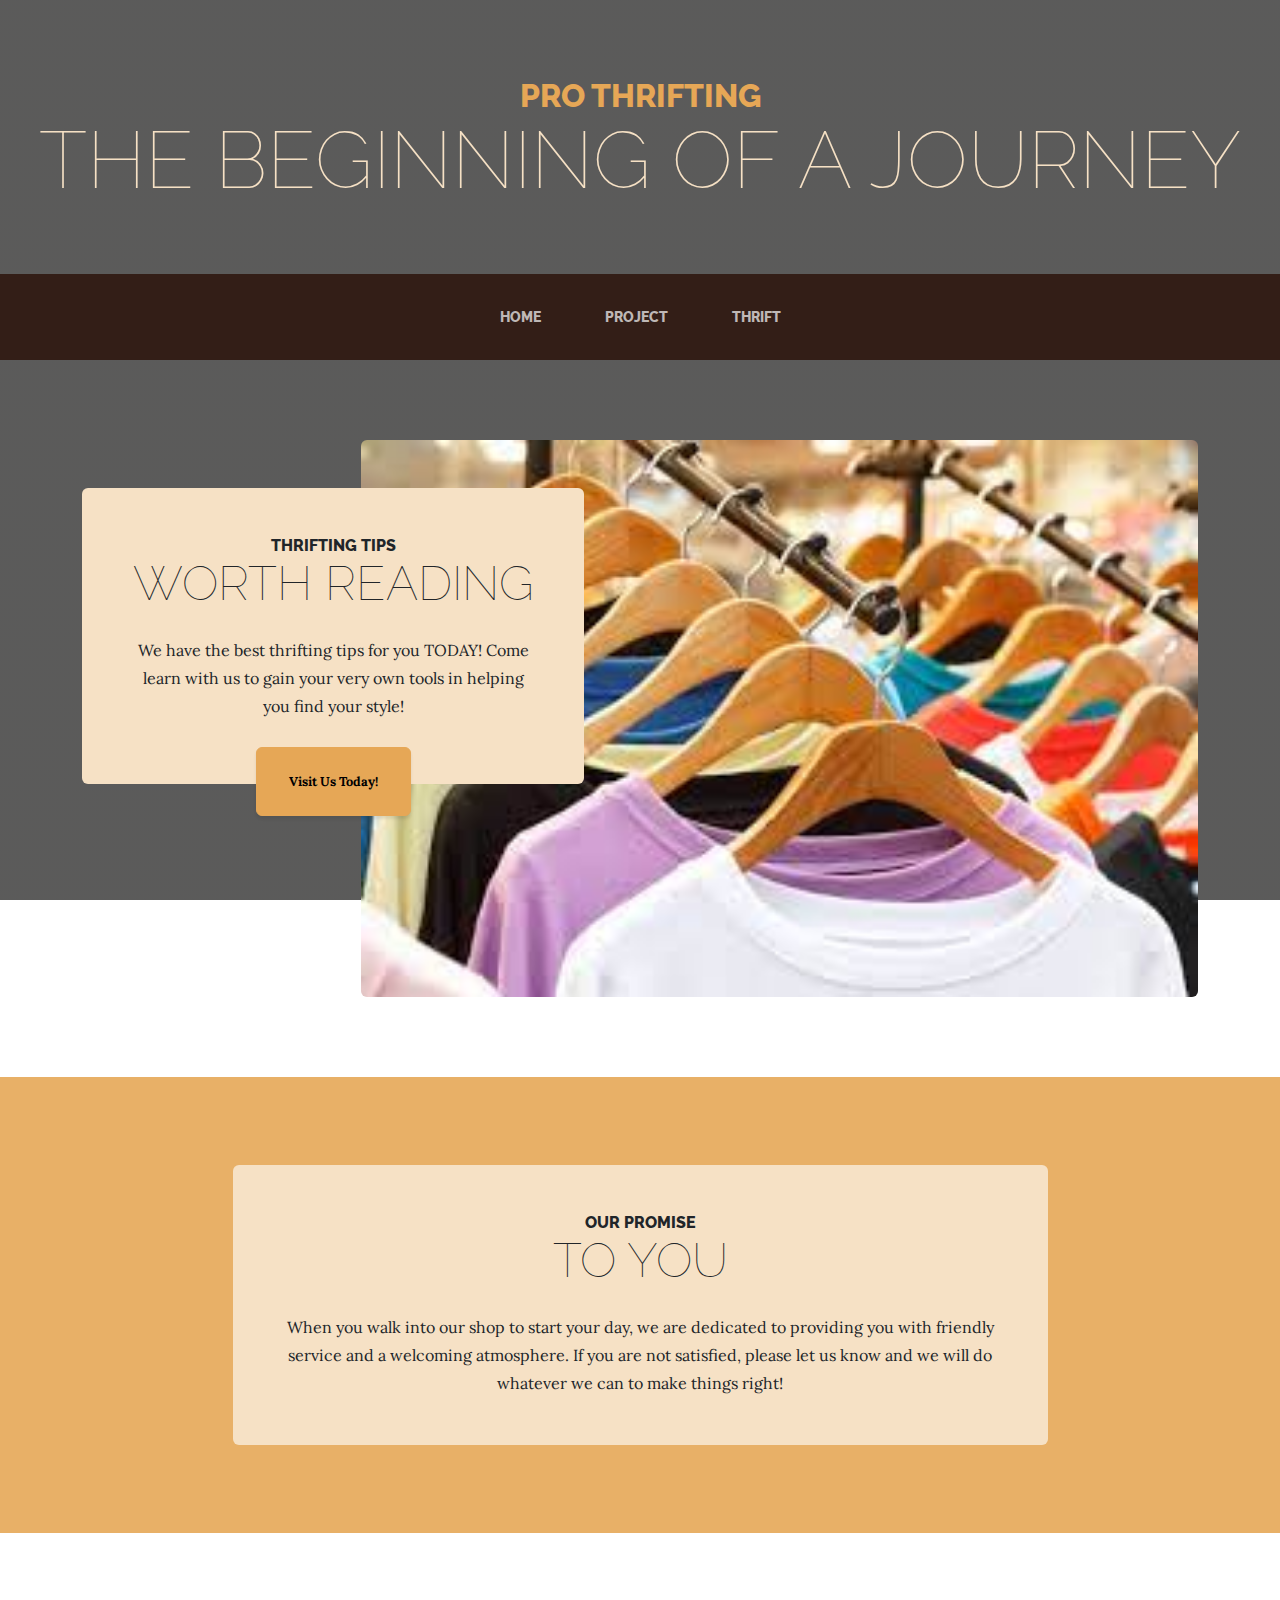
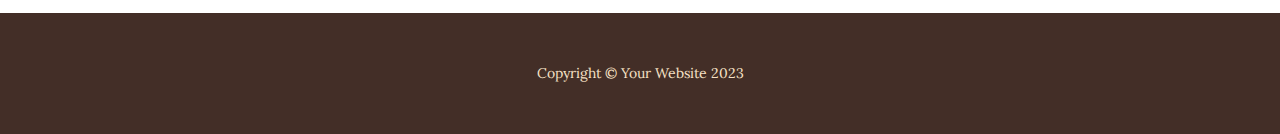
==== index.html @ 3e287b04 "Add files via upload" ====
<!DOCTYPE html>
<html lang="en">
    <head>
        <meta charset="utf-8" />
        <meta name="viewport" content="width=device-width, initial-scale=1, shrink-to-fit=no" />
        <meta name="description" content="" />
        <meta name="author" content="" />
        <title>My First Website</title>
        <link rel="icon" type="image/x-icon" href="assets/favicon.ico" />
        <!-- Google fonts-->
        <link href="https://fonts.googleapis.com/css?family=Raleway:100,100i,200,200i,300,300i,400,400i,500,500i,600,600i,700,700i,800,800i,900,900i" rel="stylesheet" />
        <link href="https://fonts.googleapis.com/css?family=Lora:400,400i,700,700i" rel="stylesheet" />
        <!-- Core theme CSS (includes Bootstrap)-->
        <link href="css/styles.css" rel="stylesheet" />
        <link rel="stylesheet" href="css/mystyles2.css" />
    </head>
    <body>
        <header>
            <h1 class="site-heading text-center text-faded d-none d-lg-block">
                <span class="site-heading-upper text-primary mb-3">Pro Thrifting</span>
                <span class="site-heading-lower">The Beginning of a Journey</span>
            </h1>
        </header>
        <!-- Navigation-->
        <nav class="navbar navbar-expand-lg navbar-dark py-lg-4" id="mainNav">
            <div class="container">
                <a class="navbar-brand text-uppercase fw-bold d-lg-none" href="index.html">Start Bootstrap</a>
                <button class="navbar-toggler" type="button" data-bs-toggle="collapse" data-bs-target="#navbarSupportedContent" aria-controls="navbarSupportedContent" aria-expanded="false" aria-label="Toggle navigation"><span class="navbar-toggler-icon"></span></button>
                <div class="collapse navbar-collapse" id="navbarSupportedContent">
                    <ul class="navbar-nav mx-auto">
                        <li class="nav-item px-lg-4"><a class="nav-link text-uppercase" href="index.html">Home</a></li>
                        <li class="nav-item px-lg-4"><a class="nav-link text-uppercase" href="project.html"target="_blank">Project</a></li>
                        <li class="nav-item px-lg-4"><a class="nav-link text-uppercase" href="thrifting/thrifting.html">Thrift</a></li>   
                    </ul>
                </div>
            </div>
        </nav>
        <section class="page-section clearfix">
            <div class="container">
                <div class="intro">
                    <img class="intro-img img-fluid mb-3 mb-lg-0 rounded" src="assets/img/intro.jpg" alt="..." />
                    <div class="intro-text left-0 text-center bg-faded p-5 rounded">
                        <h2 class="section-heading mb-4">
                            <span class="section-heading-upper">Thrifting Tips</span>
                            <span class="section-heading-lower">Worth reading</span>
                        </h2>
                        <p class="mb-3">We have the best thrifting tips for you TODAY! Come learn with us to gain your very own tools in helping you find your style!
                        <div class="intro-button mx-auto"><a class="btn btn-primary btn-xl" href="#!">Visit Us Today!</a></div>
                    </div>
                </div>
            </div>
        </section>
        <section class="page-section cta">
            <div class="container">
                <div class="row">
                    <div class="col-xl-9 mx-auto">
                        <div class="cta-inner bg-faded text-center rounded">
                            <h2 class="section-heading mb-4">
                                <span class="section-heading-upper">Our Promise</span>
                                <span class="section-heading-lower">To You</span>
                            </h2>
                            <p class="mb-0">When you walk into our shop to start your day, we are dedicated to providing you with friendly service and a welcoming atmosphere. If you are not satisfied, please let us know and we will do whatever we can to make things right!</p>
                        </div>
                    </div>
                </div>
            </div>
        </section>
        <footer class="footer text-faded text-center py-5">
            <div class="container"><p class="m-0 small">Copyright &copy; Your Website 2023</p></div>
        </footer>
        <!-- Bootstrap core JS-->
        <script src="https://cdn.jsdelivr.net/npm/bootstrap@5.2.3/dist/js/bootstrap.bundle.min.js"></script>
        <!-- Core theme JS-->
        <script src="js/scripts.js"></script>
    </body>
</html>
---- css/mystyles2.css ----
h1{
    font-family: "Comic Sans MS" cursive !important;
}
.site-heading-upper{
    color
}
/* updates don't work...
1. Make sure you linked styles to page
2. Make sure you linked them correctly and below original styles
3. Make sure you spelled everything correctly, including caps
3b. Try !important (before semicolon)
4. Try refreshing page
5. Try refreshing without cache
6. Try a different browser
7. Come to class and ask a TA
8. Be satisfied with less style
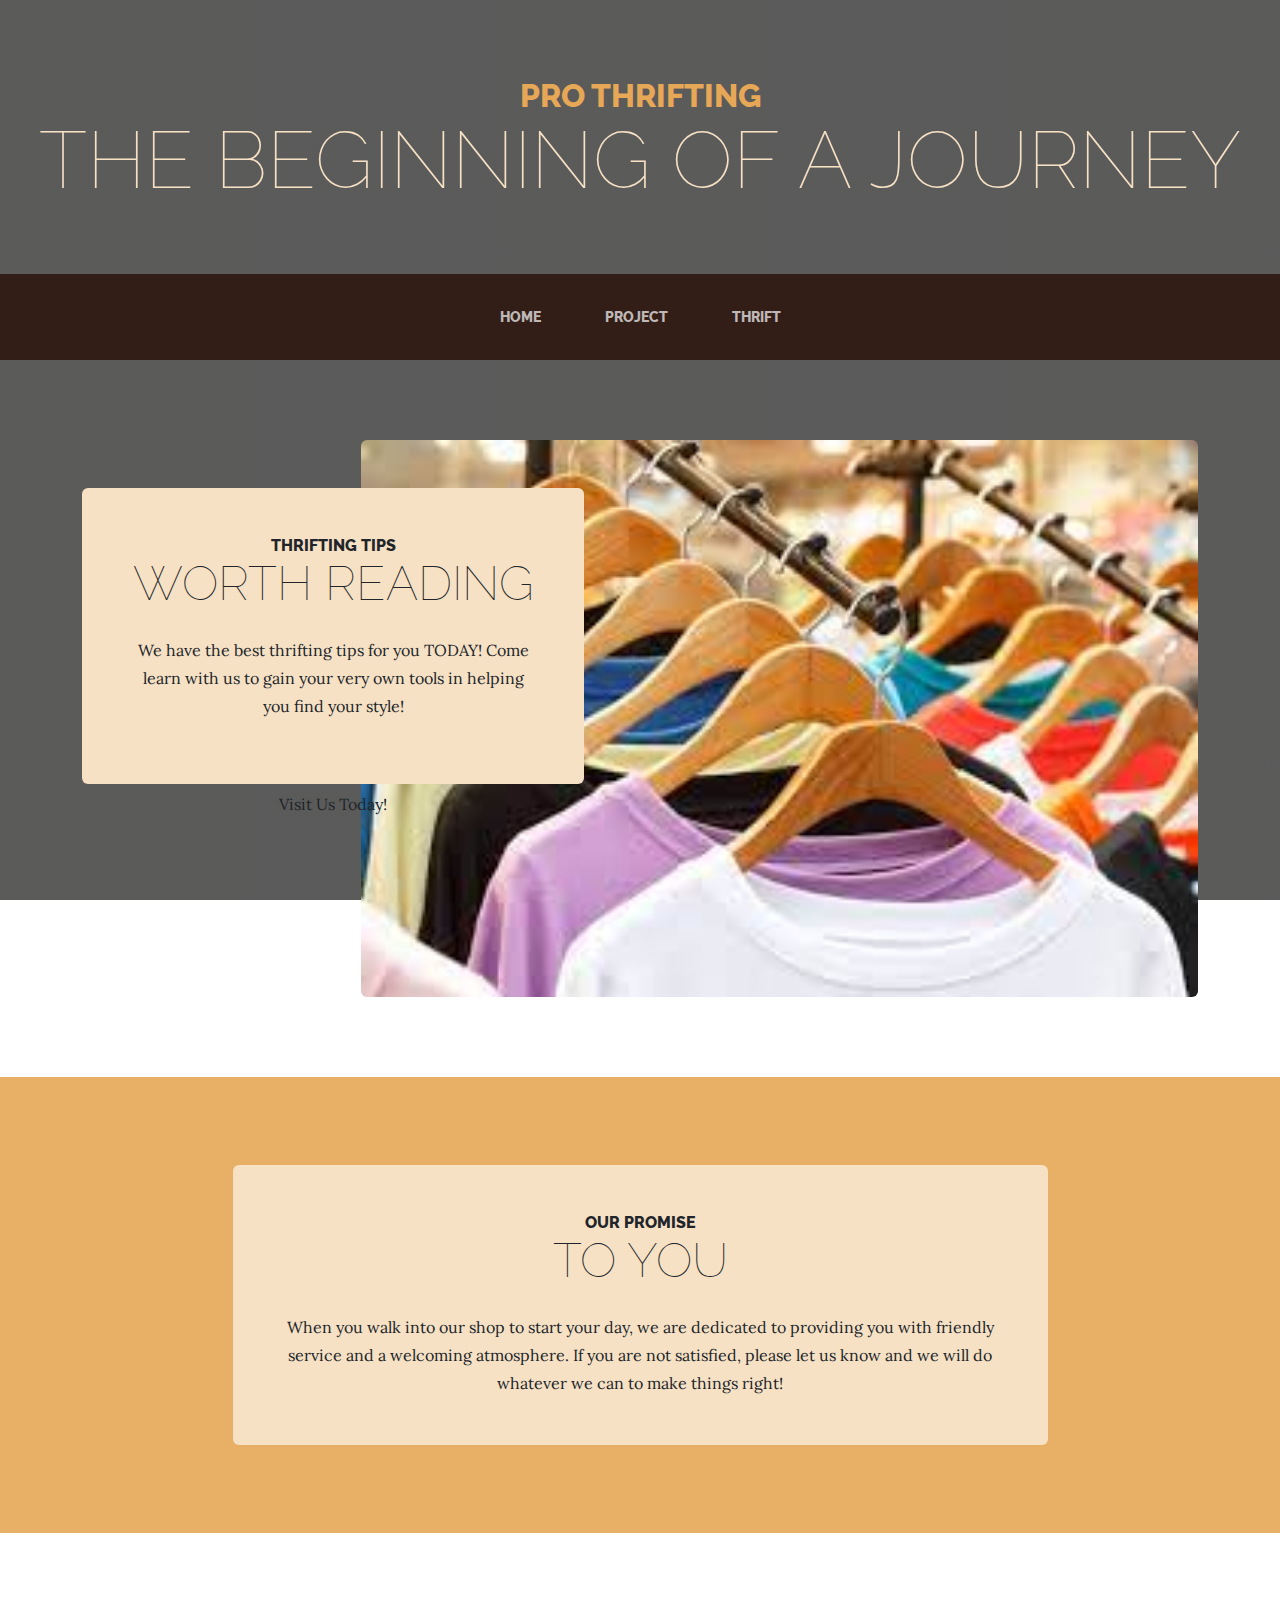
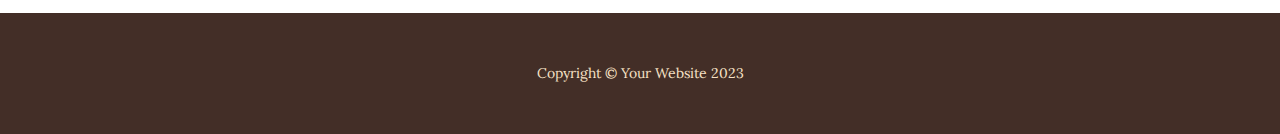
==== commit 4eed27c6: "Update index.html" ====
--- a/index.html
+++ b/index.html
@@ -45,7 +45,7 @@
                             <span class="section-heading-lower">Worth reading</span>
                         </h2>
                         <p class="mb-3">We have the best thrifting tips for you TODAY! Come learn with us to gain your very own tools in helping you find your style!
-                        <div class="intro-button mx-auto"><a class="btn btn-primary btn-xl" href="#!">Visit Us Today!</a></div>
+                        <div class="intro-button mx-auto">Visit Us Today!</div>
                     </div>
                 </div>
             </div>
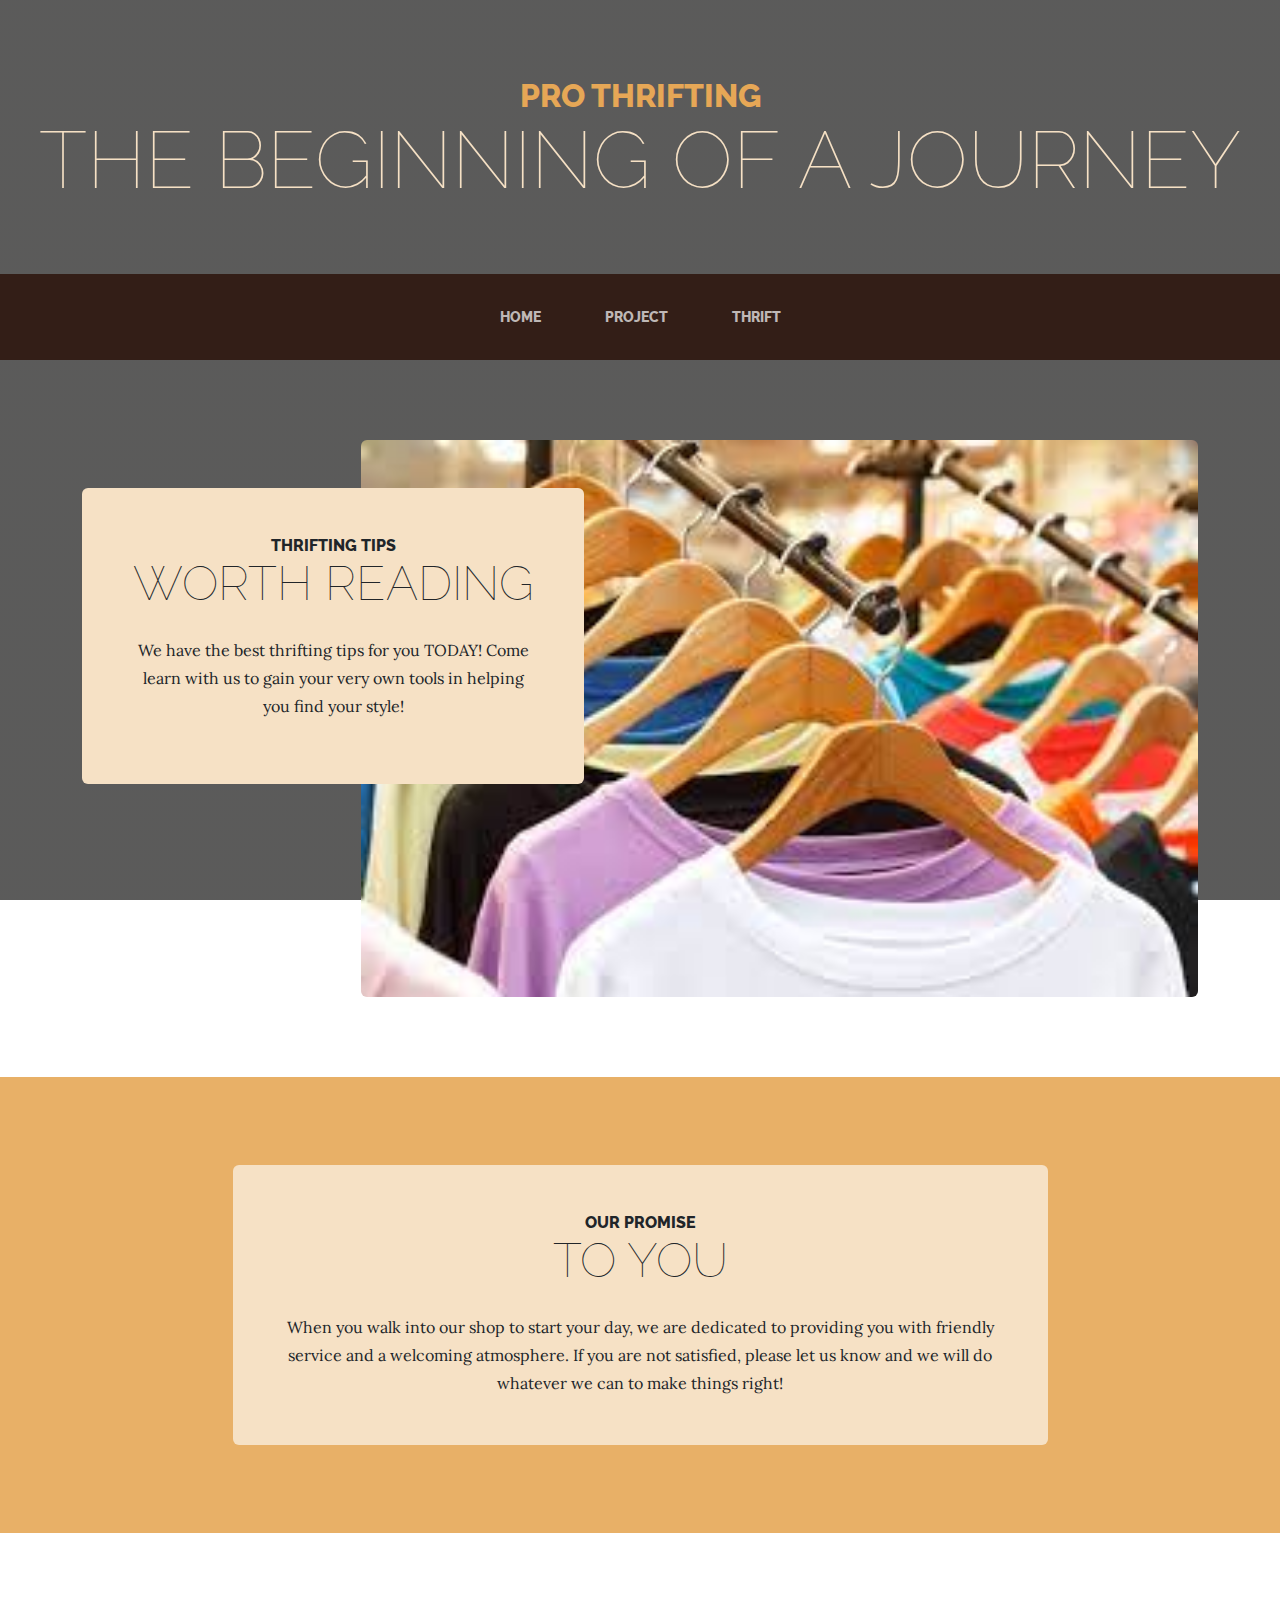
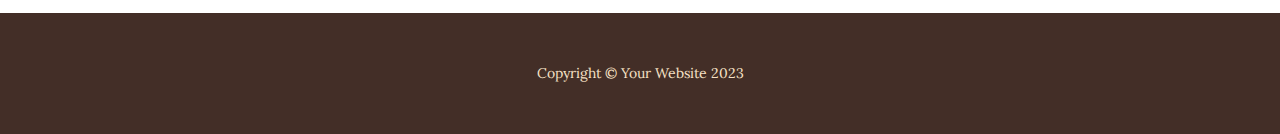
==== commit c8642293: "Update index.html" ====
--- a/index.html
+++ b/index.html
@@ -45,7 +45,7 @@
                             <span class="section-heading-lower">Worth reading</span>
                         </h2>
                         <p class="mb-3">We have the best thrifting tips for you TODAY! Come learn with us to gain your very own tools in helping you find your style!
-                        <div class="intro-button mx-auto">Visit Us Today!</div>
+          
                     </div>
                 </div>
             </div>
